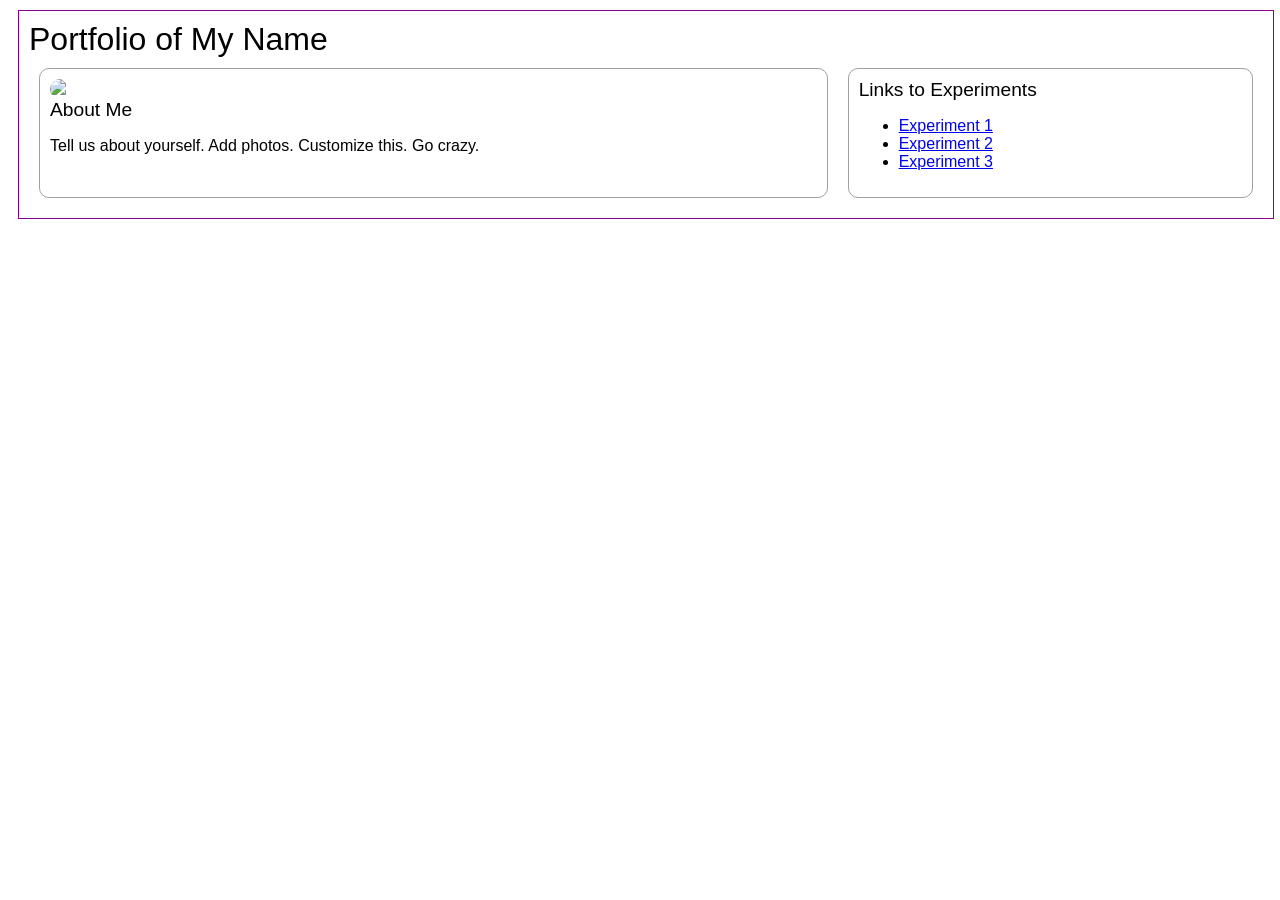
==== index.html @ 050fd08a "Initial commit" ====
<!DOCTYPE html>
<html>
<head>
	<!-- This title is used for tabs and bookmarks -->
	<title>Portfolio of My Name</title>

	<!-- Use UTF character set, a good idea with any webpage -->
  <meta charset="UTF-8" />
	<!-- Set viewport so page remains consistently scaled w narrow devices -->
  <meta name="viewport" content="width=device-width, initial-scale=1.0" />
	<!-- Include a sitewide CSS file for consistent styling across the site -->
	<link rel="stylesheet" type="text/css" href="css/site.css">
	<!-- Experiment-specifc CSS file for any special styling of this particular page -->
	<link rel="stylesheet" type="text/css" href="css/homepage.css">
	<!-- Link to javascript file - DEFER waits until all elements are rendered -->
	<script type="text/javascript" src="./js/experiment.js"></script>
</head>
<body>
	<!-- Style this page by changing the CSS in ../css/site.css or css/experiment.css -->
	<main id="content">
        <h1>Portfolio of My Name</h1>
		<section class="two-column">
			<div class="minor-section">
					<!-- Note that all filenames use lowercase and no spaces -->
                    <div class="image-wrapper">
                        <img class="cat-photo" src="./img/cute-grey-kitten.jpg">
                    </div>
					<h2>About Me</h2>
					<p>Tell us about yourself. Add photos. Customize this. Go crazy.</p>
			</div>
            <div class="minor-section">
                <h2>Links to Experiments</h2>
                <ul>
                    <li><a href="./experiment1/index.html">Experiment 1</a></li>
                    <li><a href="./experiment2/index.html">Experiment 2</a></li>
                    <li><a href="./experiment3/index.html">Experiment 3</a></li>
                </ul>
            </div>

		</section>
		<nav id="links">
			<!-- Put links to experiments here. -->
		</nav>
	</main>
</body>
</html>
---- css/site.css ----
h1, h2 {
  margin: 0;
  padding: 0;
  /* font-size: 1.2em; */
  font-weight: lighter;
}

#content {
  width: calc(100% - 30px);
  margin: 10px;080;
  padding: 10px;
  border: solid 1px #808;
  font-family: sans-serif;
}

.minor-section {
  margin: 10px;
  padding: 10px;
  border: solid 1px #A0A0A0;
  border-radius: 10px;
}

.minor-section h2 {
  font-size: 1.2em;
}

/* Set the image to be responsive */
.image-wrapper img {
  max-width: 100%;
  height: auto;
}

/* Set the canvas element to be the full size of the container */
canvas {
  width: 100%;
  height: 100%;
}

.fullscreen-box {
  display: flex;
  justify-content: flex-end; /* Aligns the button to the right */
  margin-top: 0.25em;
}

.fullscreen-box button {
  font-size: 0.6em;
}

body.is-fullscreen #canvas-container {
  position: fixed; /* Use 'fixed' instead of 'absolute' to ensure it covers the entire screen */
  top: 0;
  left: 0; /* Add 'left: 0' to align it properly to the top-left corner */
  width: 100vw !important;
  height: 100vh !important;
  margin: 0; /* Remove any default margins */
  z-index: 1000; /* Ensure it's above other content */
}
---- css/homepage.css ----
.image-wrapper {
  width: 100%x;
  padding: 0;
  border-radius: 10px;
  overflow: hidden;
}

.two-column {
  display: flex;
  flex-direction: row;
}

.two-column>*:nth-child(1) {
  flex: 2;
}

.two-column>*:nth-child(2) {
  flex: 1;
}
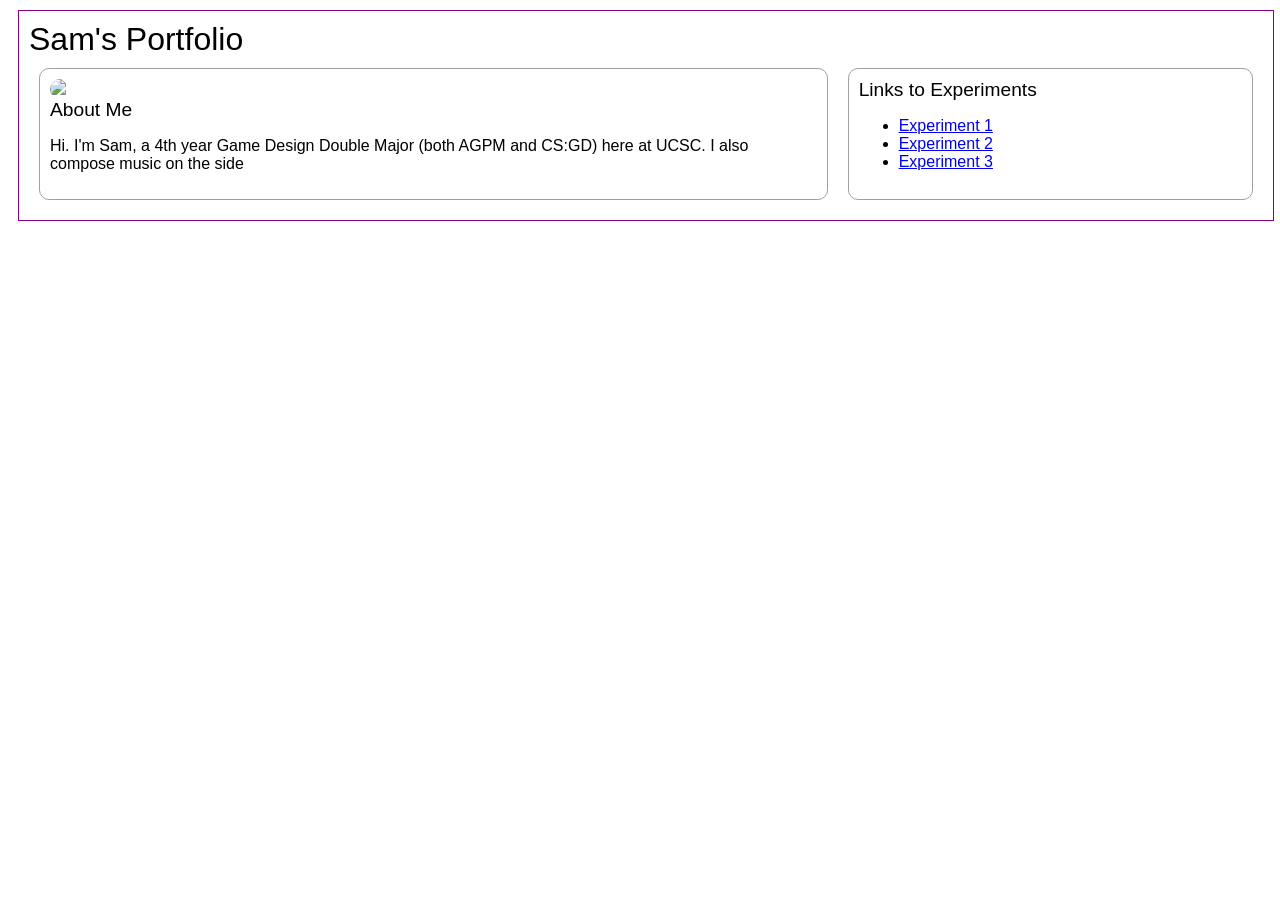
==== commit 59c40fed: "Redid index.html" ====
--- a/index.html
+++ b/index.html
@@ -2,7 +2,7 @@
 <html>
 <head>
 	<!-- This title is used for tabs and bookmarks -->
-	<title>Portfolio of My Name</title>
+	<title>Sam's Portfolio</title>
 
 	<!-- Use UTF character set, a good idea with any webpage -->
   <meta charset="UTF-8" />
@@ -18,15 +18,15 @@
 <body>
 	<!-- Style this page by changing the CSS in ../css/site.css or css/experiment.css -->
 	<main id="content">
-        <h1>Portfolio of My Name</h1>
+        <h1>Sam's Portfolio</h1>
 		<section class="two-column">
 			<div class="minor-section">
 					<!-- Note that all filenames use lowercase and no spaces -->
                     <div class="image-wrapper">
-                        <img class="cat-photo" src="./img/cute-grey-kitten.jpg">
+                        <img class="self-portrait" src="./img/SamPic.jpeg">
                     </div>
 					<h2>About Me</h2>
-					<p>Tell us about yourself. Add photos. Customize this. Go crazy.</p>
+					<p>Hi. I'm Sam, a 4th year Game Design Double Major (both AGPM and CS:GD) here at UCSC. I also compose music on the side</p>
 			</div>
             <div class="minor-section">
                 <h2>Links to Experiments</h2>
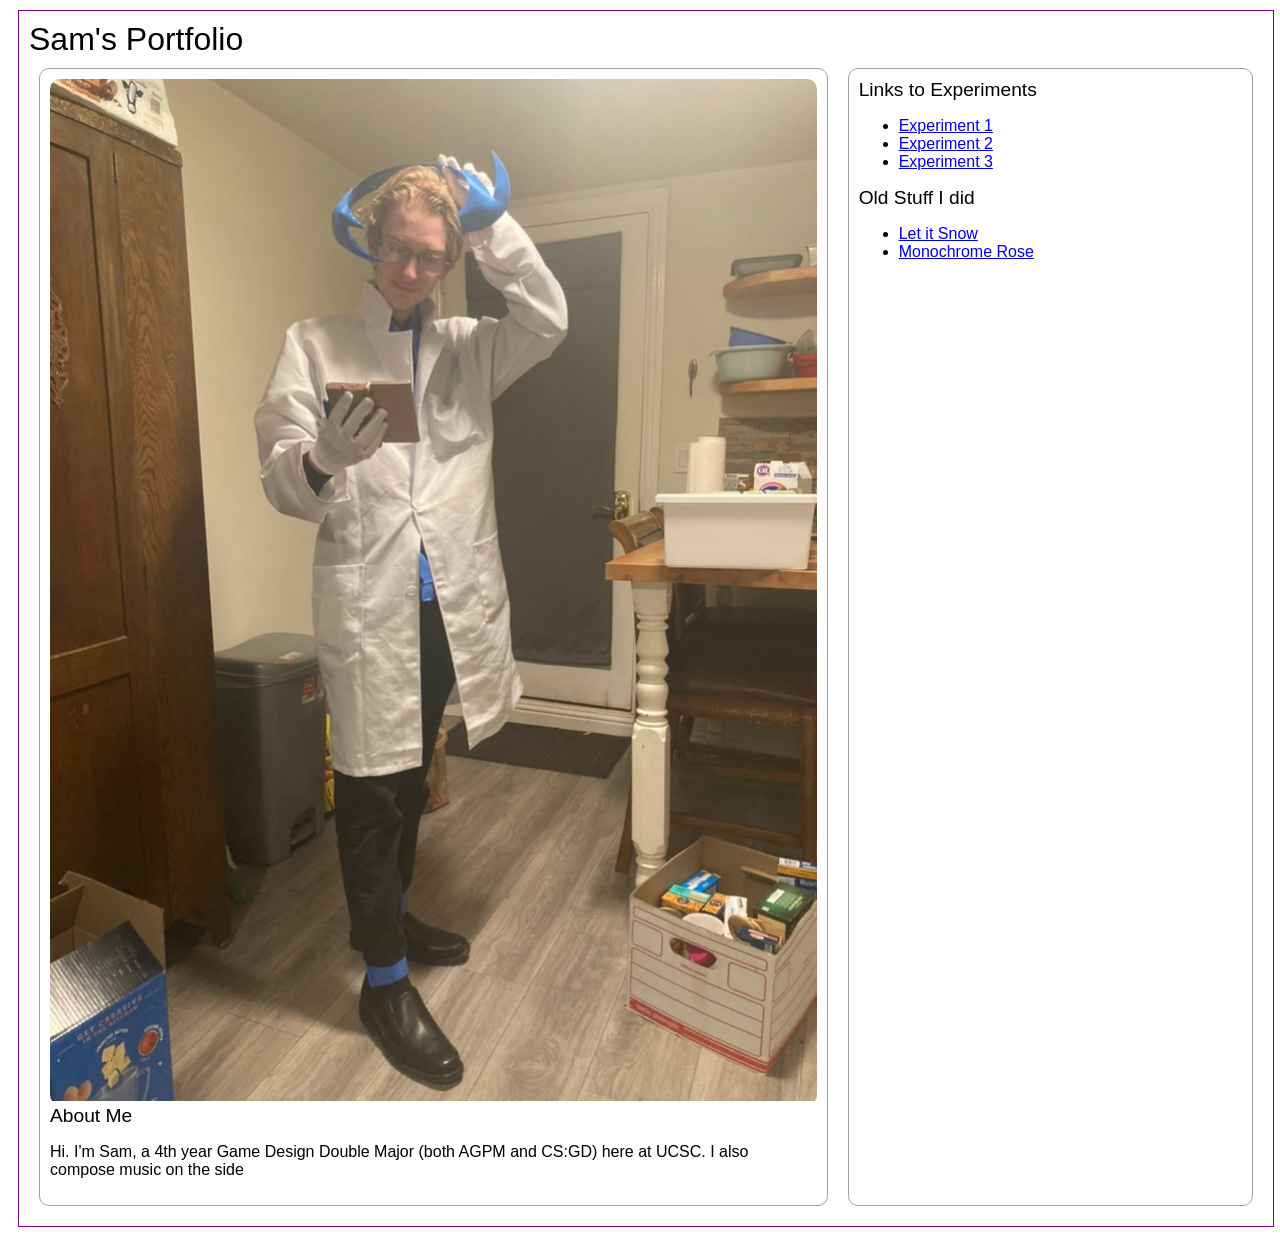
==== commit 1a5c9c34: "Added some example work from a previous class" ====
--- a/index.html
+++ b/index.html
@@ -35,6 +35,11 @@
                     <li><a href="./experiment2/index.html">Experiment 2</a></li>
                     <li><a href="./experiment3/index.html">Experiment 3</a></li>
                 </ul>
+				<h2>Old Stuff I did</h2>
+                <ul>
+                    <li><a href="./LetItSnow/">Let it Snow</a></li>
+                    <li><a href="./MonochromeRose/">Monochrome Rose</a></li>
+                </ul>
             </div>
 
 		</section>
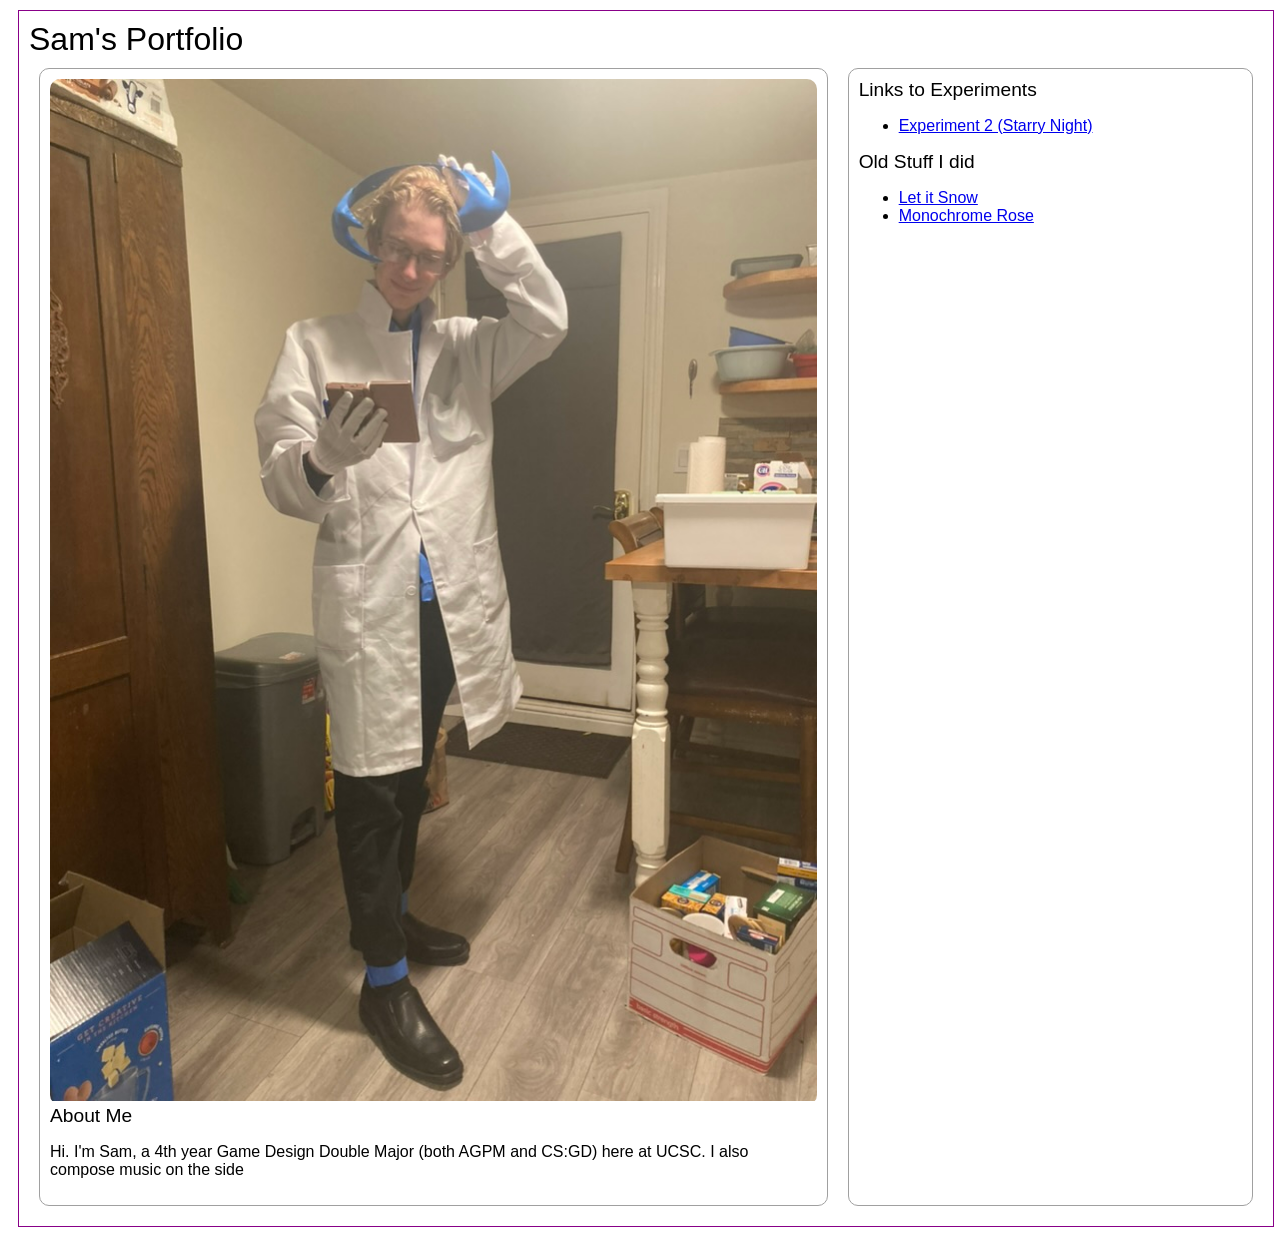
==== commit 0a193ff0: "Added Starry Night" ====
--- a/index.html
+++ b/index.html
@@ -31,9 +31,7 @@
             <div class="minor-section">
                 <h2>Links to Experiments</h2>
                 <ul>
-                    <li><a href="./experiment1/index.html">Experiment 1</a></li>
-                    <li><a href="./experiment2/index.html">Experiment 2</a></li>
-                    <li><a href="./experiment3/index.html">Experiment 3</a></li>
+                    <li><a href="./StarryNight/index.html">Experiment 2 (Starry Night)</a></li>
                 </ul>
 				<h2>Old Stuff I did</h2>
                 <ul>
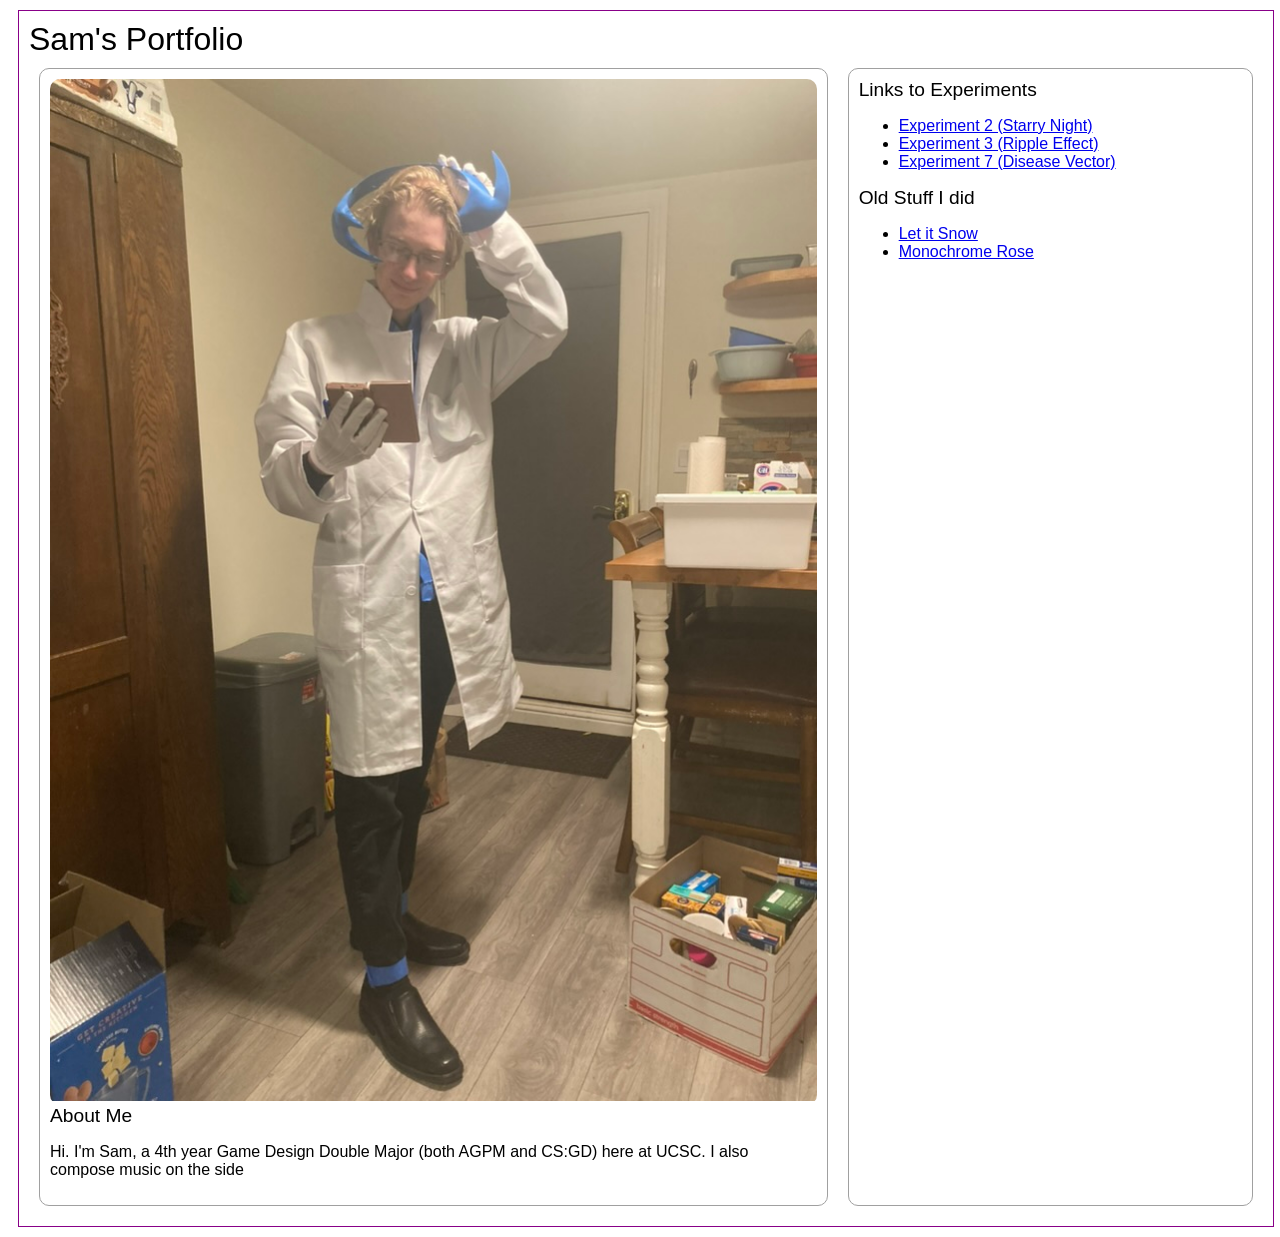
==== commit 7d884d1f: "Added experiment files" ====
--- a/index.html
+++ b/index.html
@@ -32,6 +32,8 @@
                 <h2>Links to Experiments</h2>
                 <ul>
                     <li><a href="./StarryNight/index.html">Experiment 2 (Starry Night)</a></li>
+					<li><a href="./RippleEffect/index.html">Experiment 3 (Ripple Effect)</a></li>
+					<li><a href="./DiseaseVector/index.html">Experiment 7 (Disease Vector)</a></li>
                 </ul>
 				<h2>Old Stuff I did</h2>
                 <ul>
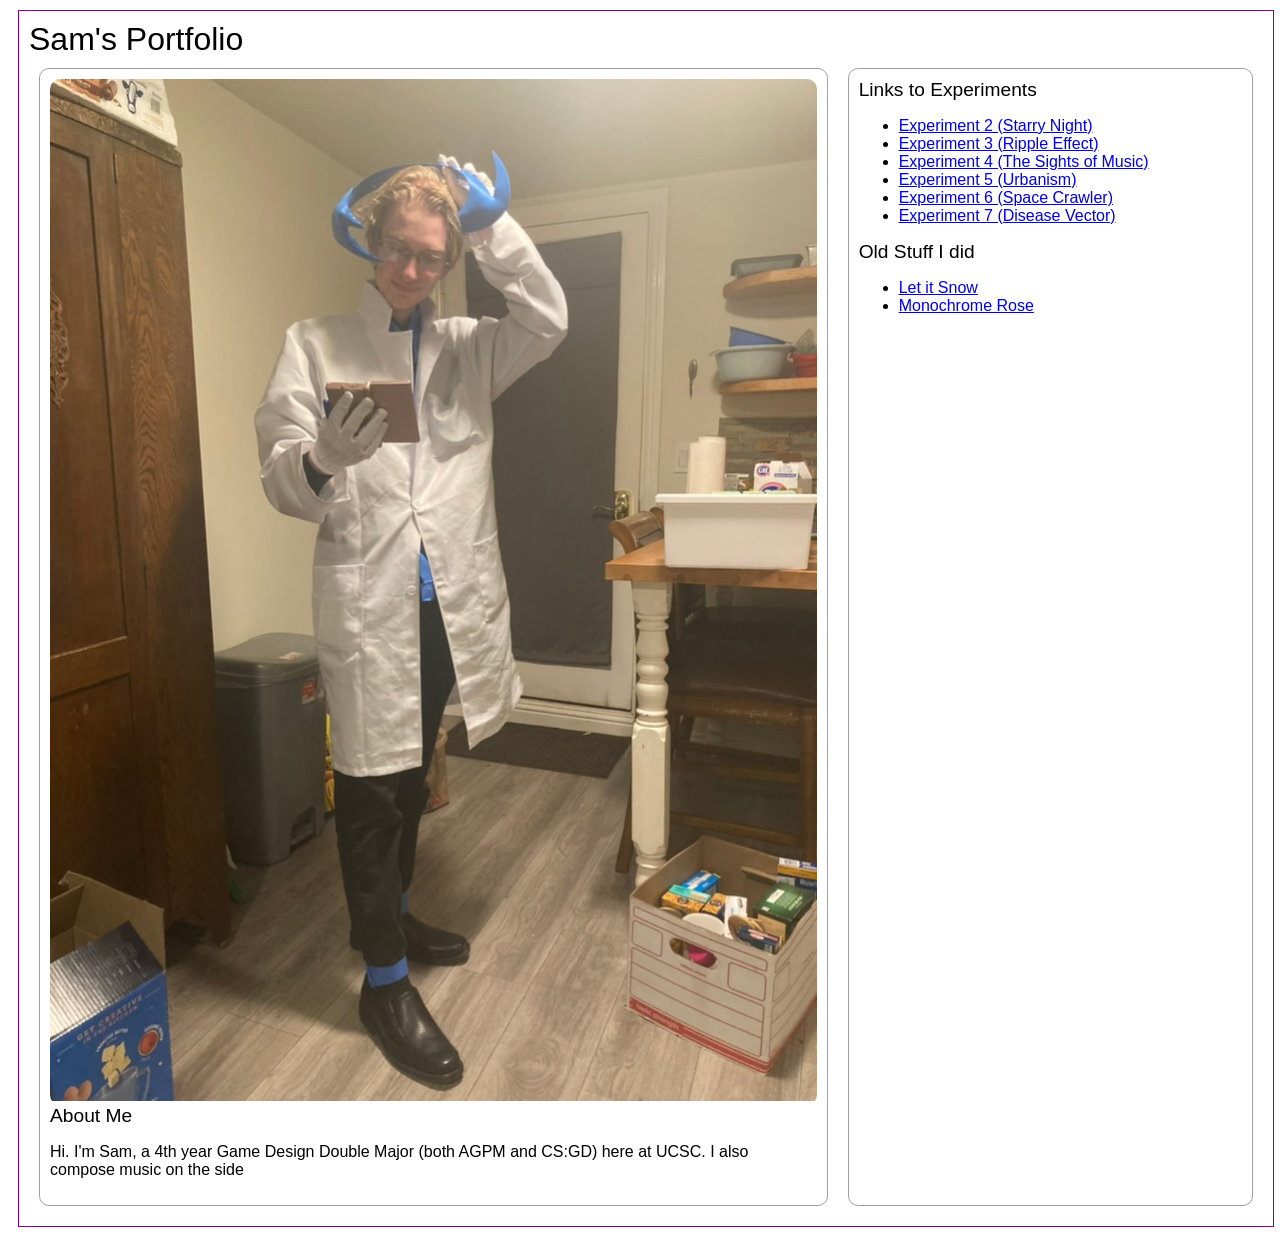
==== commit f9d022b1: "Added More experiments" ====
--- a/index.html
+++ b/index.html
@@ -33,6 +33,9 @@
                 <ul>
                     <li><a href="./StarryNight/index.html">Experiment 2 (Starry Night)</a></li>
 					<li><a href="./RippleEffect/index.html">Experiment 3 (Ripple Effect)</a></li>
+					<li><a href="./TheSightsOfMusic/index.html">Experiment 4 (The Sights of Music)</a></li>
+					<li><a href="./Urbanism/index.html">Experiment 5 (Urbanism)</a></li>
+					<li><a href="./SpaceCrawler/index.html">Experiment 6 (Space Crawler)</a></li>
 					<li><a href="./DiseaseVector/index.html">Experiment 7 (Disease Vector)</a></li>
                 </ul>
 				<h2>Old Stuff I did</h2>
